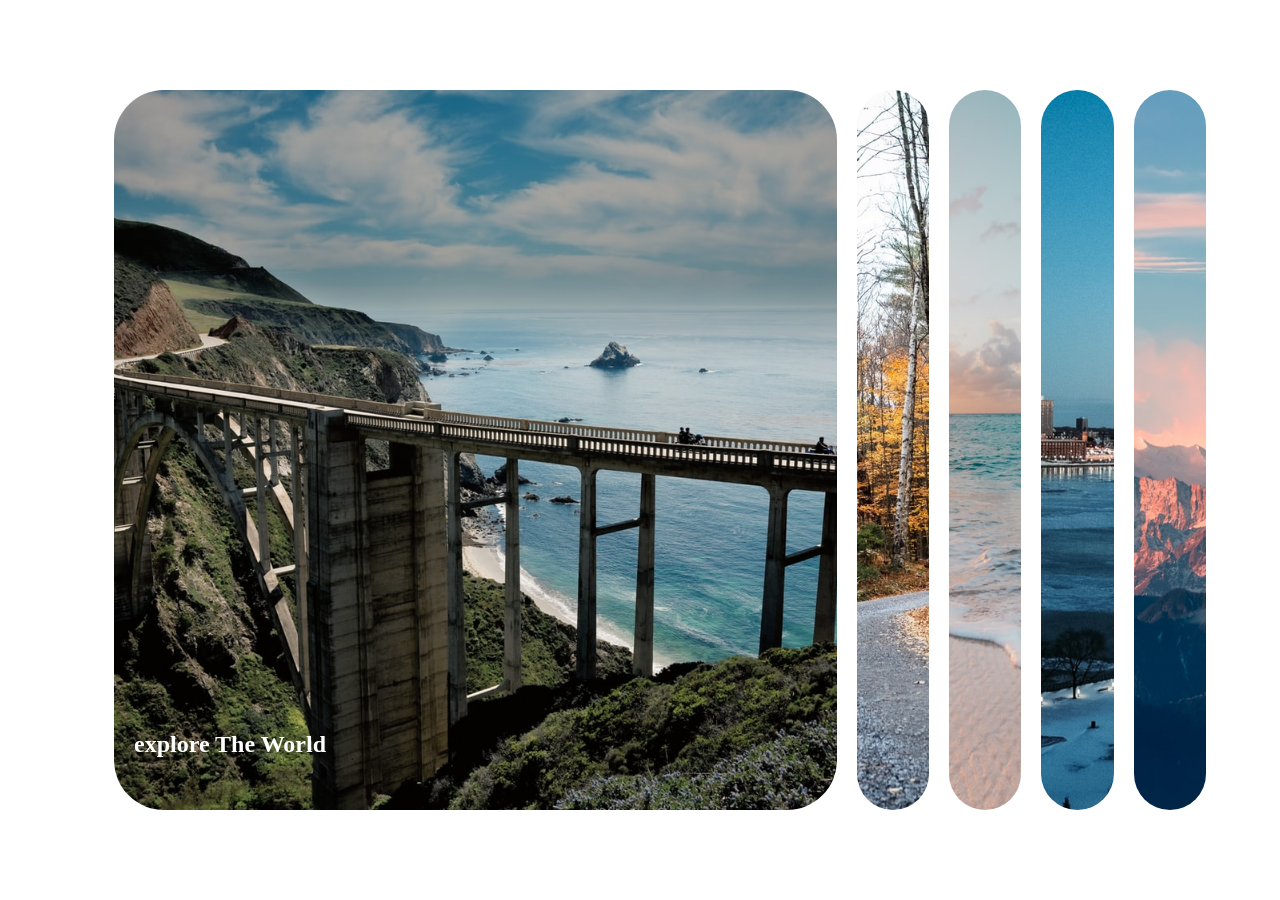
==== projects/expanding-cards/index.html @ b525b76c "第一个五十网页" ====
<!DOCTYPE html>
<html lang="zh-CN">
  <head>
    <meta charset="UTF-8" />
    <meta http-equiv="X-UA-Compatible" content="IE=edge" />
    <meta name="viewport" content="width=device-width, initial-scale=1.0" />
    <title>My Expanding Cards</title>
    <link rel="stylesheet" href="index.css" />
  </head>
  <body>
    <ul class="container">
      <li class="panel active">
        <h4>explore The World</h4>
      </li>
      <li class="panel">
        <h4>Wild Forest</h4>
      </li>
      <li class="panel">
        <h4>Sunny Beack</h4>
      </li>
      <li class="panel">
        <h4>City on Winter</h4>
      </li>
      <li class="panel">
        <h4>Mountains - Clouds</h4>
      </li>
    </ul>
    <!-- <div class="container">
      <div class="panel">
        <h4>explore the world</h4>
      </div>
      <div class="panel">
        <h4>wild forest</h4>
      </div>
      <div class="panel">
        <h4>sunny beack</h4>
      </div>
      <div class="panel">
        <h4>city on winter</h4>
      </div>
      <div class="panel">
        <h4>mountains - clouds</h4>
      </div>
    </div> -->
    <script src="index.js"></script>
  </body>
</html>
---- projects/expanding-cards/index.css ----
/* 通用样式 */
* {
  box-sizing: border-box;
}
li {
  list-style: none;
}
body {
  display: flex;
  align-items: center;
  justify-content: center;
  height: 100vh;
  overflow: hidden;
  margin: 0;
}
.container {
  display: flex;
  width: 90vw;
}
.panel {
  background-size: cover;
  background-position: center;
  background-repeat: no-repeat;
  height: 80vh;
  border-radius: 50px;
  color: #fff;
  cursor: pointer;
  flex: 0.5;
  margin: 10px;
  position: relative;
  transition: flex 0.7s ease-in;
}

.panel h4 {
  font-size: 24px;
  position: absolute;
  bottom: 20px;
  left: 20px;
  opacity: 0;
}
.panel.active {
  flex: 5;
}
.panel.active h4 {
  opacity: 1;
  transition: opacity 0.3s ease-in 0.4s;
}
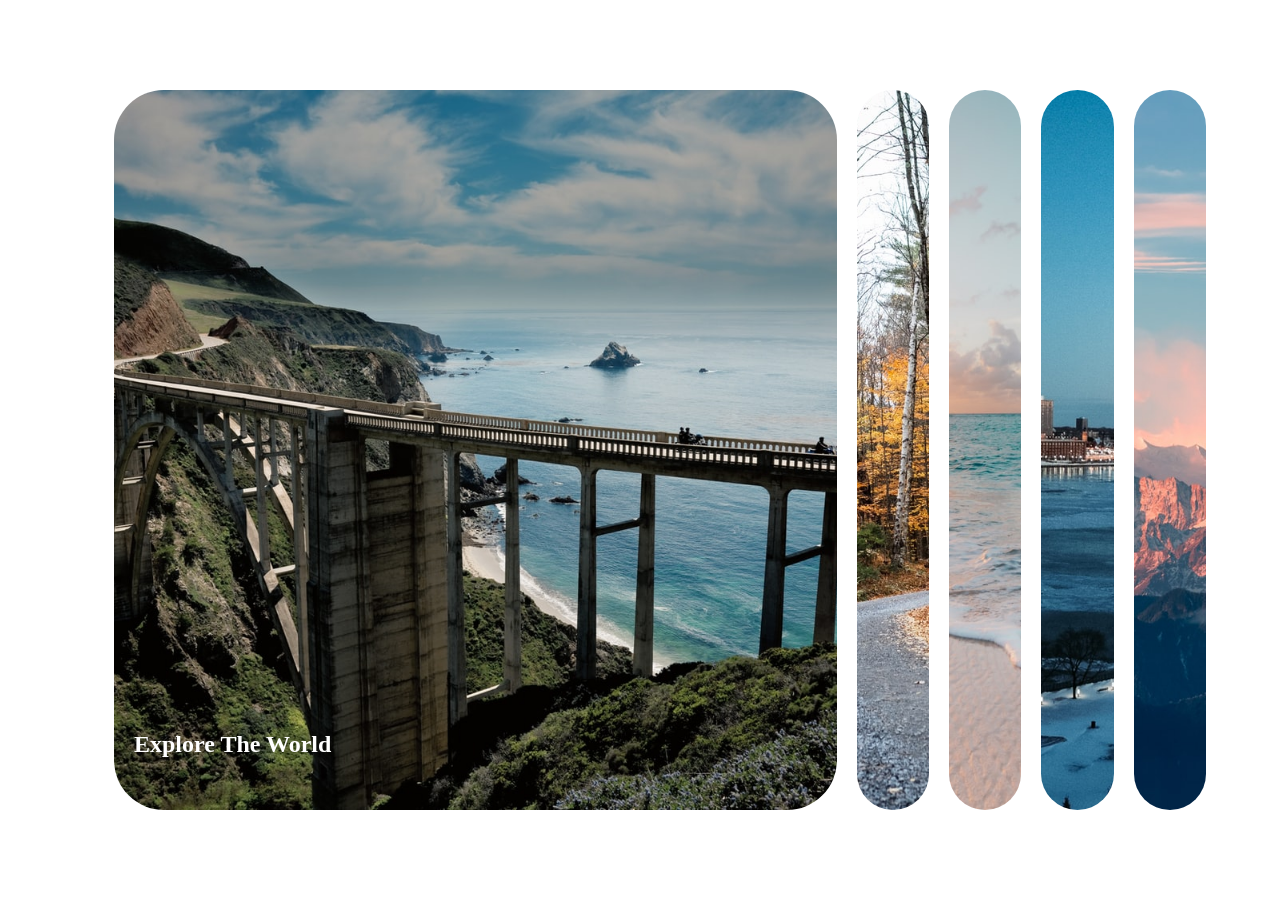
==== commit ef91f725: "单词错误修改" ====
--- a/projects/expanding-cards/index.html
+++ b/projects/expanding-cards/index.html
@@ -16,7 +16,7 @@
         <h4>Wild Forest</h4>
       </li>
       <li class="panel">
-        <h4>Sunny Beack</h4>
+        <h4>Sunny Beach</h4>
       </li>
       <li class="panel">
         <h4>City on Winter</h4>
--- a/projects/expanding-cards/index.css
+++ b/projects/expanding-cards/index.css
@@ -44,4 +44,15 @@
 .panel.active h4 {
   opacity: 1;
   transition: opacity 0.3s ease-in 0.4s;
+  text-transform: capitalize;
 }
+/* 媒体查询 */
+@media (max-width: 480px) {
+  .container {
+    width: 100vw;
+  }
+  .panel:nth-child(4),
+  .panel:nth-child(5) {
+    display: none;
+  }
+}
